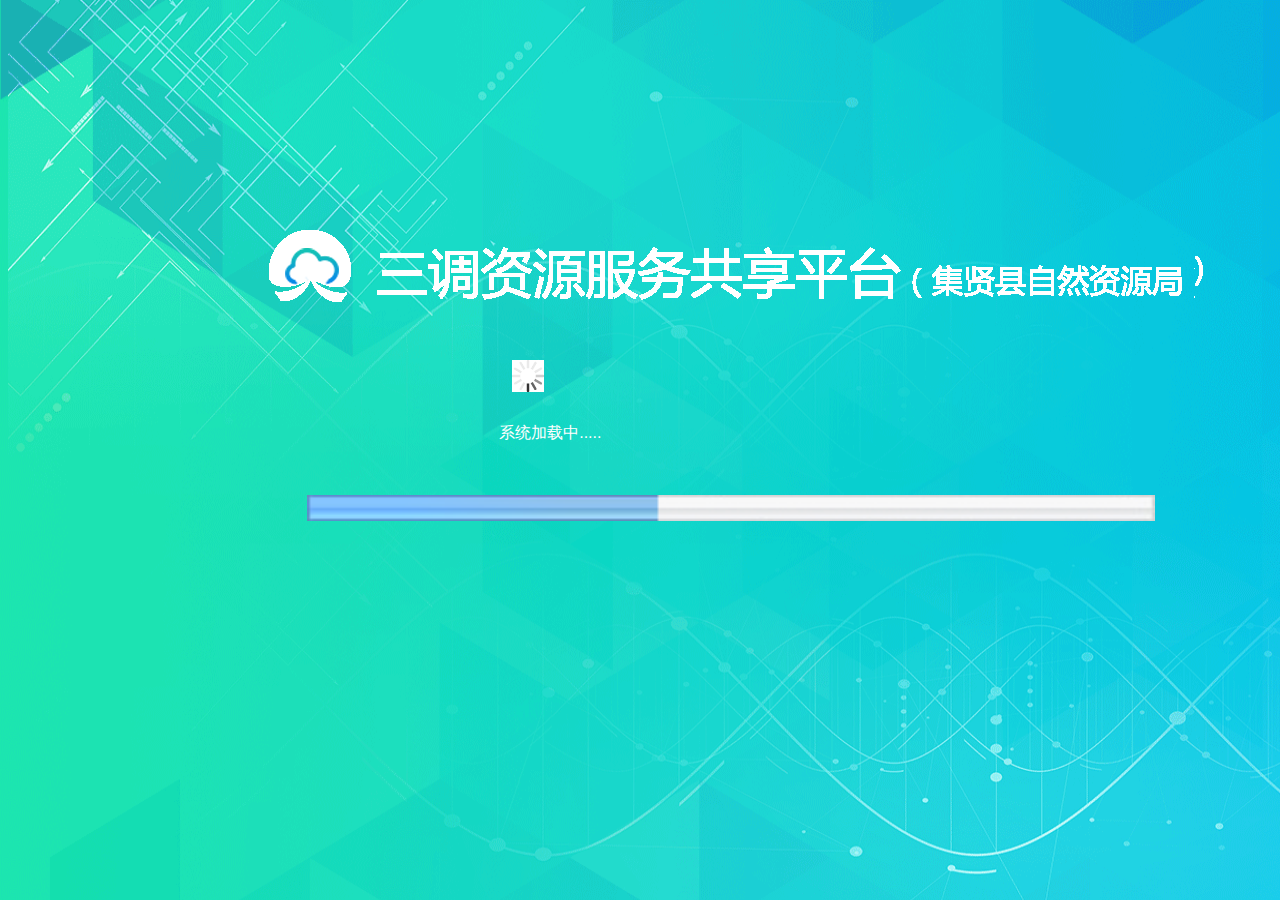
==== jxx/go.html @ 5f7d1fea "第10次提交" ====
<!DOCTYPE html>
<html lang="en">
<head>
    <meta charset="UTF-8">
    <title>Title</title>
    <link rel="stylesheet" href="./css/welcome.css">
</head>
<body>
<div id="log2">
    <img src="./img/home__07.png" alt="">
    <img src="./img/home__08.png" alt="">
</div>
<img id="load" src="./img/load.gif" alt="">
<div id="load-inf">系统加载中.....</div>
<img id="load-img" src="./img/u8_normal.png" alt="">
</body>
</html>
---- jxx/css/welcome.css ----
*{
    padding:0;
    margin:0;
    border: 0;
}
body {
    font-family : Helvetica, Arial, Sans-Serif;
    -webkit-user-select: none;
    -moz-user-select: none;
    -o-user-select: none;
    user-select: none;
    background: url(../img/background.png) no-repeat;
}
#top{
    margin-top: 3px;
    height: 108px;
    background-image: linear-gradient(to right, #01b6fc , #1ce4ae);
}
#login{
    display: inline-block;
    height:60px;
    width:170px;
    cursor: pointer;
    position: absolute;
    right: 5px;
    top:40px;
}
#inf-namenow{
    display: inline-block;
    height: 60px;
    width: 65px;
    vertical-align: top;
}
#inf-namenow-name{
    color: white;
}
#inf-namenow-time{
    color: white;
    font-size: xx-small;
}
#img-usernow{
    display: inline-block;
    height: 60px;
    width: 65px;
    margin-left: 20px;
    background: url(../img/t.jpg);
    background-size: 60px 60px;
}
.text{
    display: inline-block;
    width: 447px;
    height:50px;
    background: url("../img/home__08.png") no-repeat;
    background-size: 447px 50px;
    position: absolute;
    top:20px;
    left:80px;
}
.logo{
    display: inline-block;
    width: 60px;
    height: 50px;
    background: url("../img/home__07.png") no-repeat;
    background-size: 60px 50px;
    position: absolute;
    top:20px;
    left:20px;
}
#dh{
    display: inline-block;
    position: absolute;
    top:60px;
    left:600px;
    color: white;
    font-size: xx-large;
}
.two,.three,.four,.five{
    margin-left: 70px;
}
.dh{
    display: inline-block;
}
#log2{
    text-align: center;
    position: absolute;
    top:25%;
    left:20%;
}
#load{
    position: absolute;
    top:40%;
    left:40%;
}
#load-inf{
    color: white;
    position: absolute;
    top:47%;
    left:39%;
}
#load-img{
    position: absolute;
    top:55%;
    left:24%;
}
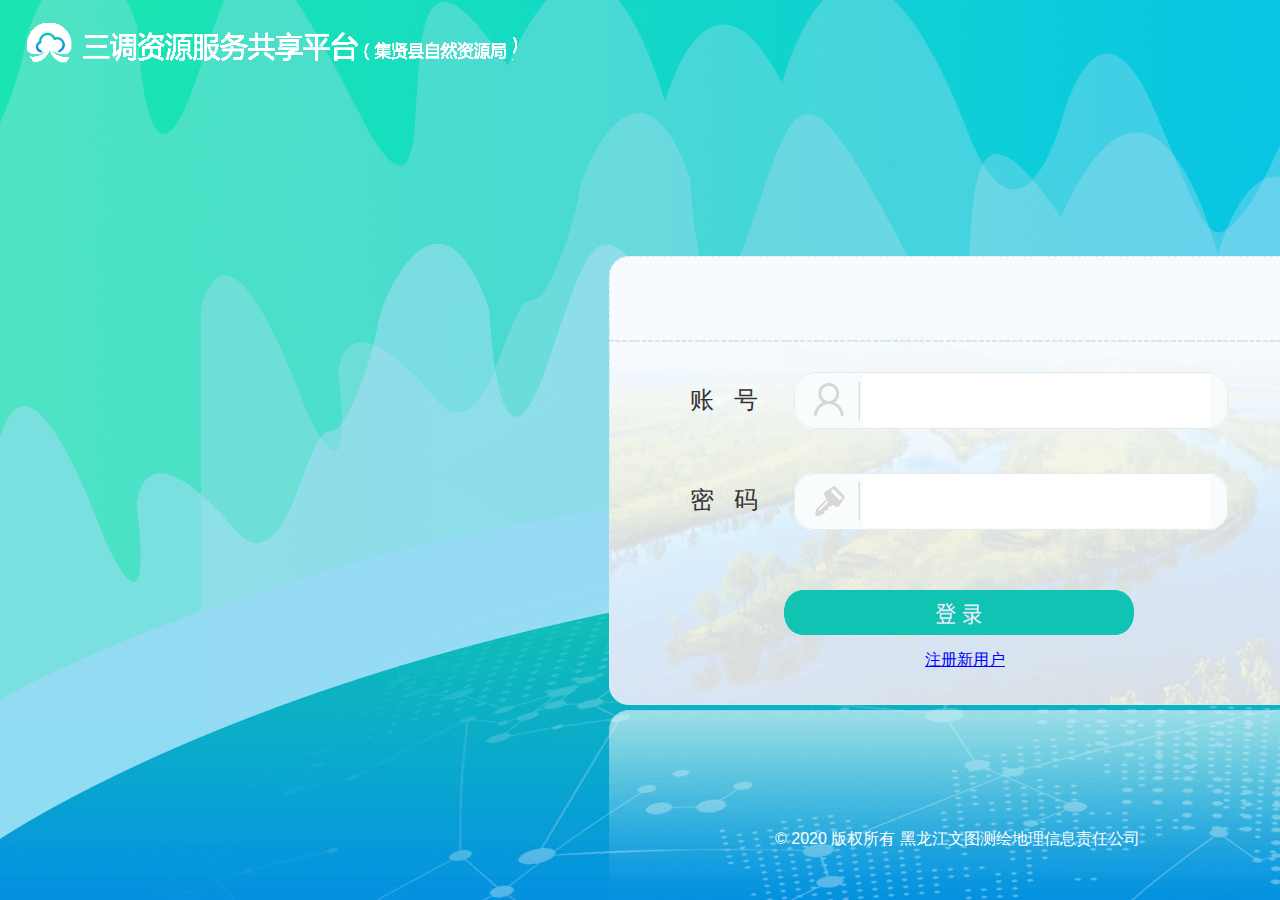
==== commit 2aec070d: "张国伟 50" ====
--- a/jxx/go.html
+++ b/jxx/go.html
@@ -2,16 +2,21 @@
 <html lang="en">
 <head>
     <meta charset="UTF-8">
-    <title>Title</title>
+    <meta name="viewport" content="width=device-width, initial-scale=1.0">
+    <title>登陆成功</title>
     <link rel="stylesheet" href="./css/welcome.css">
 </head>
 <body>
-<div id="log2">
-    <img src="./img/home__07.png" alt="">
-    <img src="./img/home__08.png" alt="">
-</div>
-<img id="load" src="./img/load.gif" alt="">
-<div id="load-inf">系统加载中.....</div>
-<img id="load-img" src="./img/u8_normal.png" alt="">
+    <div id="log2">
+        <img src="./img/home__07.png" alt="">
+        <img src="./img/home__08.png" alt="">
+    </div>
+    <img id="load" src="./img/load.gif" alt="">
+    <div id="load-inf">系统加载中.....</div>
+    <img id="load-img" src="./img/u8_normal.png" alt="">
+    <script src="./js/jquery-1.7.1.min.js"></script>
+    <script src="./js/config.js"></script>
+    <script src="./js/main.js"></script>
+    <script src="./js/go.js"></script>
 </body>
 </html>--- a/jxx/css/welcome.css
+++ b/jxx/css/welcome.css
@@ -2,6 +2,9 @@
     padding:0;
     margin:0;
     border: 0;
+}
+html{
+    height:100%;
 }
 body {
     font-family : Helvetica, Arial, Sans-Serif;
@@ -10,6 +13,7 @@
     -o-user-select: none;
     user-select: none;
     background: url(../img/background.png) no-repeat;
+    height:90%;
 }
 #top{
     margin-top: 3px;
@@ -19,17 +23,19 @@
 #login{
     display: inline-block;
     height:60px;
-    width:170px;
+    width:160px;
     cursor: pointer;
     position: absolute;
-    right: 5px;
-    top:40px;
+    right: 100px;
+    top:48px;
 }
 #inf-namenow{
     display: inline-block;
     height: 60px;
     width: 65px;
     vertical-align: top;
+    margin-left: 10px;
+    margin-top: 25px;
 }
 #inf-namenow-name{
     color: white;
@@ -40,11 +46,11 @@
 }
 #img-usernow{
     display: inline-block;
-    height: 60px;
-    width: 65px;
-    margin-left: 20px;
-    background: url(../img/t.jpg);
-    background-size: 60px 60px;
+    margin-top: 10px;
+    height: 50px;
+    width: 50px;
+    background: url(../img/t.jpg) no-repeat;
+    background-size: 50px 50px;
 }
 .text{
     display: inline-block;
@@ -72,13 +78,21 @@
     top:60px;
     left:600px;
     color: white;
-    font-size: xx-large;
+    font-size: x-large;
+}
+.one{
+    background: #01b6e2;
 }
 .two,.three,.four,.five{
     margin-left: 70px;
 }
 .dh{
     display: inline-block;
+    height: 48px;
+    line-height: 48px;
+    width:120px;
+    text-align: center;
+    cursor: pointer;
 }
 #log2{
     text-align: center;
@@ -101,4 +115,157 @@
     position: absolute;
     top:55%;
     left:24%;
+}
+.dh-bottom{
+    display: inline-block;
+    width:100%;
+    height:822px;
+    position: absolute;
+}
+.one1{
+    display: none;
+    color: white;
+    font-size: 80px;
+    line-height: 700px;
+    text-align: center;
+}
+.caidan{
+    display: inline-block;
+    height:93.6%;
+    width: 400px;
+    background:#cfe1ef;
+    border: 1px #9fccf0 solid;
+    position: absolute;
+    bottom: 0px;
+}
+.xianshi{
+    display: inline-block;
+    height:93.6%;
+    width:1518px;
+    background:#ffffff;
+    border: 1px #9fccf0 solid;
+    position: absolute;
+    bottom: 0px;
+    left:400px;
+}
+.middle{
+    display: inline-block;
+    height:6%;
+    width:400px;
+    border: 1px #9fccf0 solid;
+    background: #bcd6ee;
+    position: absolute;
+}
+.middle1{
+    display: inline-block;
+    height:6%;
+    width: 1518px;
+    border: 1px #9fccf0 solid;
+    background: #bcd6ee;
+    position: absolute;
+    left:400px;
+}
+.middle-s{
+    display: inline-block;
+    height: 90%;
+    width: 80%;
+    background:url(../img/search_bg.png) no-repeat;
+    margin-left: 20%;
+    margin-top: 1%;
+}
+.ser-c{
+    margin-left: 15px;
+    font-size: large;
+    width: 180px;
+    outline: none;
+    position: relative;
+    bottom: 15px;
+}
+.ser-b{
+    width:45px;
+    height:38px;
+    background:transparent;
+    outline: none;
+}
+.gd{
+    display: inline-block;
+    height: 100%;
+    width: 8px;
+    background: #338ace;
+}
+.gd-n{
+    display: inline-block;
+    height:33px;
+    width: 8px;
+    background: #15d6c5;
+}
+.caidan1{
+    position: absolute;
+    left:8px;
+    display: inline-block;
+    width: 392px;
+    height: 100%;
+}
+.cds{
+    background: url(../img/btn_bg_01.png) no-repeat;
+    display: inline-block;
+    width: 252px;
+    height:33px;
+    margin-left: 70px;
+    color: white;
+    font-size: large;
+    text-align: center;
+    line-height: 33px;
+}
+.sfq{
+    display: inline-block;
+    width: 232px;
+    height:0px;
+    margin-left: 80px;
+    background: #bfdbf3;
+    overflow: hidden;
+}
+.sfqx{
+    text-align: center;
+}
+.xz{
+    display: inline-block;
+    width: 221px;
+    height: 37px;
+    font-size: large;
+    color: #9d9d9d;
+    border: 1px #9fdfed solid;
+    position: absolute;
+    background: transparent;
+    right: 50px;
+    top:25px;
+}
+.fg1{
+    display: inline-block;
+    width: 20px;
+    height: 37px;
+    background: #06c0e9;
+    position: absolute;
+    right: 50px;
+    top:25px;
+}
+.xgj{
+    display: inline-block;
+    width: 545px;
+    height:30px;
+    background: #04c4db;
+    position: absolute;
+    border-radius: 30px;
+    top:20px;
+    left:487px;
+}
+#gb{
+    display: inline-block;
+    height: 40px;
+    width: 40px;
+    border: 1px black solid;
+    position: absolute;
+    right: 45px;
+    top:66px;
+    cursor: pointer;
 }